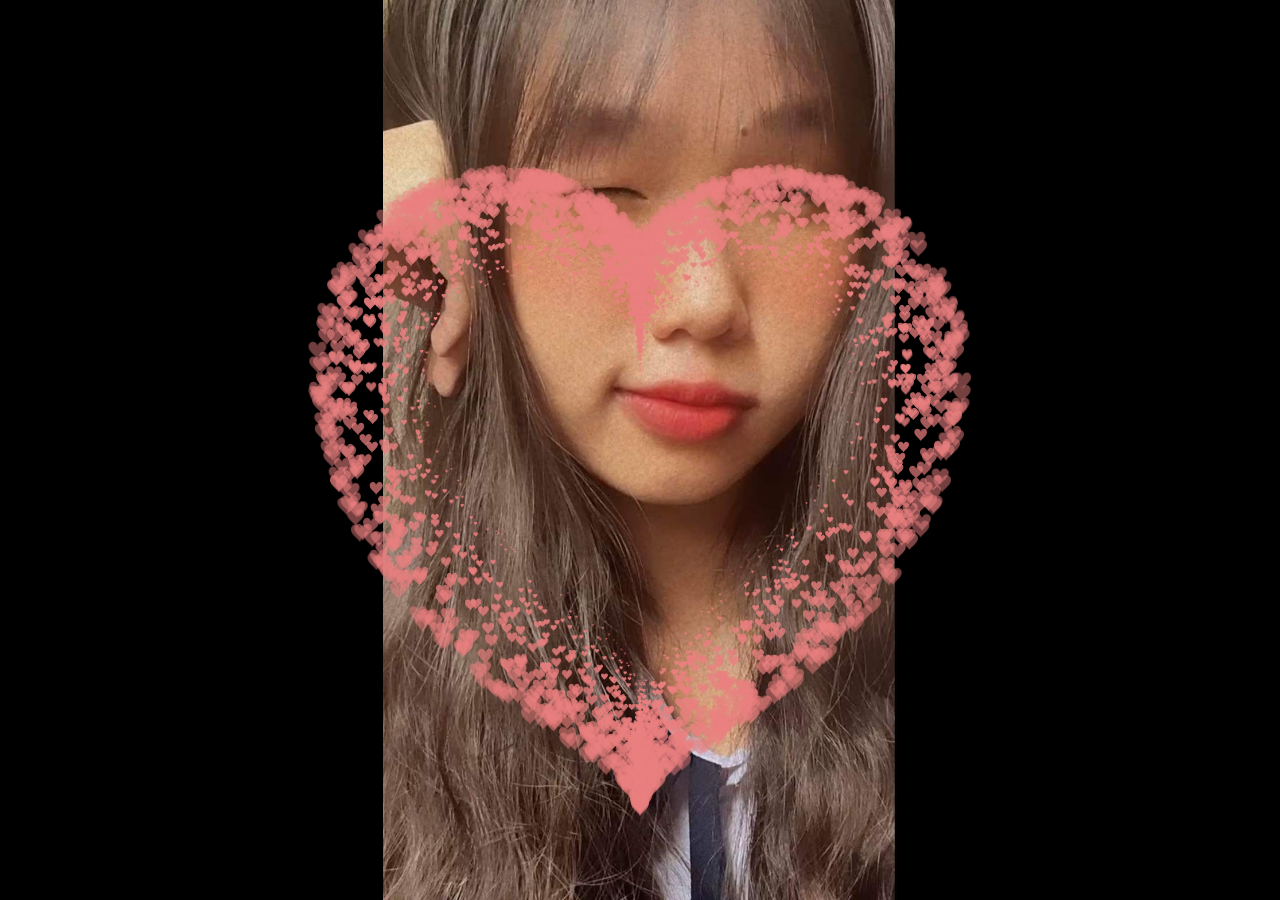
==== index.html @ f8a00742 "s" ====
<!DOCTYPE HTML PUBLIC "-//W3C//DTD HTML 4.0 Transitional//EN">
<HTML>

<HEAD>
    <TITLE> Love you </TITLE>
    <link rel="shortcut icon" href="image/icon.png" type="image/x-icon">
    <META NAME="Generator" CONTENT="EditPlus">
    <META NAME="Author" CONTENT="">
    <META NAME="Keywords" CONTENT="">
    <META NAME="Description" CONTENT="">

    <style>
        html,
        body {
            height: 100%;
            padding: 0;
            margin: 0;
            background-color: black;
            background-image: url(image/z4422832443798_6e6d7d0bad56a251388f6ee1dae0af8d.jpg);
            background-position: center;
            background-size: contain;
            background-repeat: no-repeat;
            background-attachment: fixed;
        }

        canvas {
            position: absolute;
            width: 100%;
            height: 100%;
        }
    </style>
</HEAD>

<BODY>

    <canvas id="pinkboard"></canvas>
    <script>
        /*
       * Settings
       */
        var settings = {
            particles: {
                length: 5000, // maximum amount of particles
                duration: 2, // particle duration in sec
                velocity: 200, // particle velocity in pixels/sec
                effect: -0.75, // play with this for a nice effect
                size: 40, // particle size in pixels
            },
        };

        /*
         * RequestAnimationFrame polyfill by Erik Möller
         */
        (function () { var b = 0; var c = ["ms", "moz", "webkit", "o"]; for (var a = 0; a < c.length && !window.requestAnimationFrame; ++a) { window.requestAnimationFrame = window[c[a] + "RequestAnimationFrame"]; window.cancelAnimationFrame = window[c[a] + "CancelAnimationFrame"] || window[c[a] + "CancelRequestAnimationFrame"] } if (!window.requestAnimationFrame) { window.requestAnimationFrame = function (h, e) { var d = new Date().getTime(); var f = Math.max(0, 16 - (d - b)); var g = window.setTimeout(function () { h(d + f) }, f); b = d + f; return g } } if (!window.cancelAnimationFrame) { window.cancelAnimationFrame = function (d) { clearTimeout(d) } } }());

        /*
         * Point class
         */
        var Point = (function () {
            function Point(x, y) {
                this.x = (typeof x !== 'undefined') ? x : 0;
                this.y = (typeof y !== 'undefined') ? y : 0;
            }
            Point.prototype.clone = function () {
                return new Point(this.x, this.y);
            };
            Point.prototype.length = function (length) {
                if (typeof length == 'undefined')
                    return Math.sqrt(this.x * this.x + this.y * this.y);
                this.normalize();
                this.x *= length;
                this.y *= length;
                return this;
            };
            Point.prototype.normalize = function () {
                var length = this.length();
                this.x /= length;
                this.y /= length;
                return this;
            };
            return Point;
        })();

        /*
         * Particle class
         */
        var Particle = (function () {
            function Particle() {
                this.position = new Point();
                this.velocity = new Point();
                this.acceleration = new Point();
                this.age = 0;
            }
            Particle.prototype.initialize = function (x, y, dx, dy) {
                this.position.x = x;
                this.position.y = y;
                this.velocity.x = dx;
                this.velocity.y = dy;
                this.acceleration.x = dx * settings.particles.effect;
                this.acceleration.y = dy * settings.particles.effect;
                this.age = 0;
            };
            Particle.prototype.update = function (deltaTime) {
                this.position.x += this.velocity.x * deltaTime;
                this.position.y += this.velocity.y * deltaTime;
                this.velocity.x += this.acceleration.x * deltaTime;
                this.velocity.y += this.acceleration.y * deltaTime;
                this.age += deltaTime;
            };
            Particle.prototype.draw = function (context, image) {
                function ease(t) {
                    return (--t) * t * t + 1;
                }
                var size = image.width * ease(this.age / settings.particles.duration);
                context.globalAlpha = 1 - this.age / settings.particles.duration;
                context.drawImage(image, this.position.x - size / 2, this.position.y - size / 2, size, size);
            };
            return Particle;
        })();

        /*
         * ParticlePool class
         */
        var ParticlePool = (function () {
            var particles,
                firstActive = 0,
                firstFree = 0,
                duration = settings.particles.duration;

            function ParticlePool(length) {
                // create and populate particle pool
                particles = new Array(length);
                for (var i = 0; i < particles.length; i++)
                    particles[i] = new Particle();
            }
            ParticlePool.prototype.add = function (x, y, dx, dy) {
                particles[firstFree].initialize(x, y, dx, dy);

                // handle circular queue
                firstFree++;
                if (firstFree == particles.length) firstFree = 0;
                if (firstActive == firstFree) firstActive++;
                if (firstActive == particles.length) firstActive = 0;
            };
            ParticlePool.prototype.update = function (deltaTime) {
                var i;

                // update active particles
                if (firstActive < firstFree) {
                    for (i = firstActive; i < firstFree; i++)
                        particles[i].update(deltaTime);
                }
                if (firstFree < firstActive) {
                    for (i = firstActive; i < particles.length; i++)
                        particles[i].update(deltaTime);
                    for (i = 0; i < firstFree; i++)
                        particles[i].update(deltaTime);
                }

                // remove inactive particles
                while (particles[firstActive].age >= duration && firstActive != firstFree) {
                    firstActive++;
                    if (firstActive == particles.length) firstActive = 0;
                }


            };
            ParticlePool.prototype.draw = function (context, image) {
                // draw active particles
                if (firstActive < firstFree) {
                    for (i = firstActive; i < firstFree; i++)
                        particles[i].draw(context, image);
                }
                if (firstFree < firstActive) {
                    for (i = firstActive; i < particles.length; i++)
                        particles[i].draw(context, image);
                    for (i = 0; i < firstFree; i++)
                        particles[i].draw(context, image);
                }
            };
            return ParticlePool;
        })();

        /*
         * Putting it all together
         */
        (function (canvas) {
            var context = canvas.getContext('2d'),
                particles = new ParticlePool(settings.particles.length),
                particleRate = settings.particles.length / settings.particles.duration, // particles/sec
                time;

            // get point on heart with -PI <= t <= PI
            function pointOnHeart(t) {
                return new Point(
                    200 * Math.pow(Math.sin(t), 3),
                    180 * Math.cos(t) - 70 * Math.cos(2 * t) - 30 * Math.cos(3 * t) - 10 * Math.cos(4 * t) + 2
                );
            }

            // creating the particle image using a dummy canvas
            var image = (function () {
                var canvas = document.createElement('canvas'),
                    context = canvas.getContext('2d');
                canvas.width = settings.particles.size;
                canvas.height = settings.particles.size;
                // helper function to create the path
                function to(t) {
                    var point = pointOnHeart(t);
                    point.x = settings.particles.size / 2 + point.x * settings.particles.size / 800;
                    point.y = settings.particles.size / 2 - point.y * settings.particles.size / 800;
                    return point;
                }
                // create the path
                context.beginPath();
                var t = -Math.PI;
                var point = to(t);
                context.moveTo(point.x, point.y);
                while (t < Math.PI) {
                    t += 0.01; // baby steps!
                    point = to(t);
                    context.lineTo(point.x, point.y);
                }
                context.closePath();
                // create the fill
                // context.fillStyle = '#C0C0C0'; //silver
                context.fillStyle = '#ea8080'; //pink
                context.fill();
                // create the image
                var image = new Image();
                image.src = canvas.toDataURL();
                return image;
            })();

            // render that thing!
            function render() {
                // next animation frame
                requestAnimationFrame(render);

                // update time
                var newTime = new Date().getTime() / 900,
                    deltaTime = newTime - (time || newTime);
                time = newTime;

                // clear canvas
                context.clearRect(0, 0, canvas.width, canvas.height);

                // create new particles
                var amount = particleRate * deltaTime;
                for (var i = 0; i < amount; i++) {
                    var pos = pointOnHeart(Math.PI - 2 * Math.PI * Math.random());
                    var dir = pos.clone().length(settings.particles.velocity);
                    particles.add(canvas.width / 2 + pos.x, canvas.height / 2 - pos.y, dir.x, -dir.y);
                }

                // update and draw particles
                particles.update(deltaTime);
                particles.draw(context, image);
            }

            // handle (re-)sizing of the canvas
            function onResize() {
                canvas.width = canvas.clientWidth;
                canvas.height = canvas.clientHeight;
            }
            window.onresize = onResize;

            // delay rendering bootstrap
            setTimeout(function () {
                onResize();
                render();
            }, 10);
        })(document.getElementById('pinkboard'));
    </script>
</BODY>

</HTML>
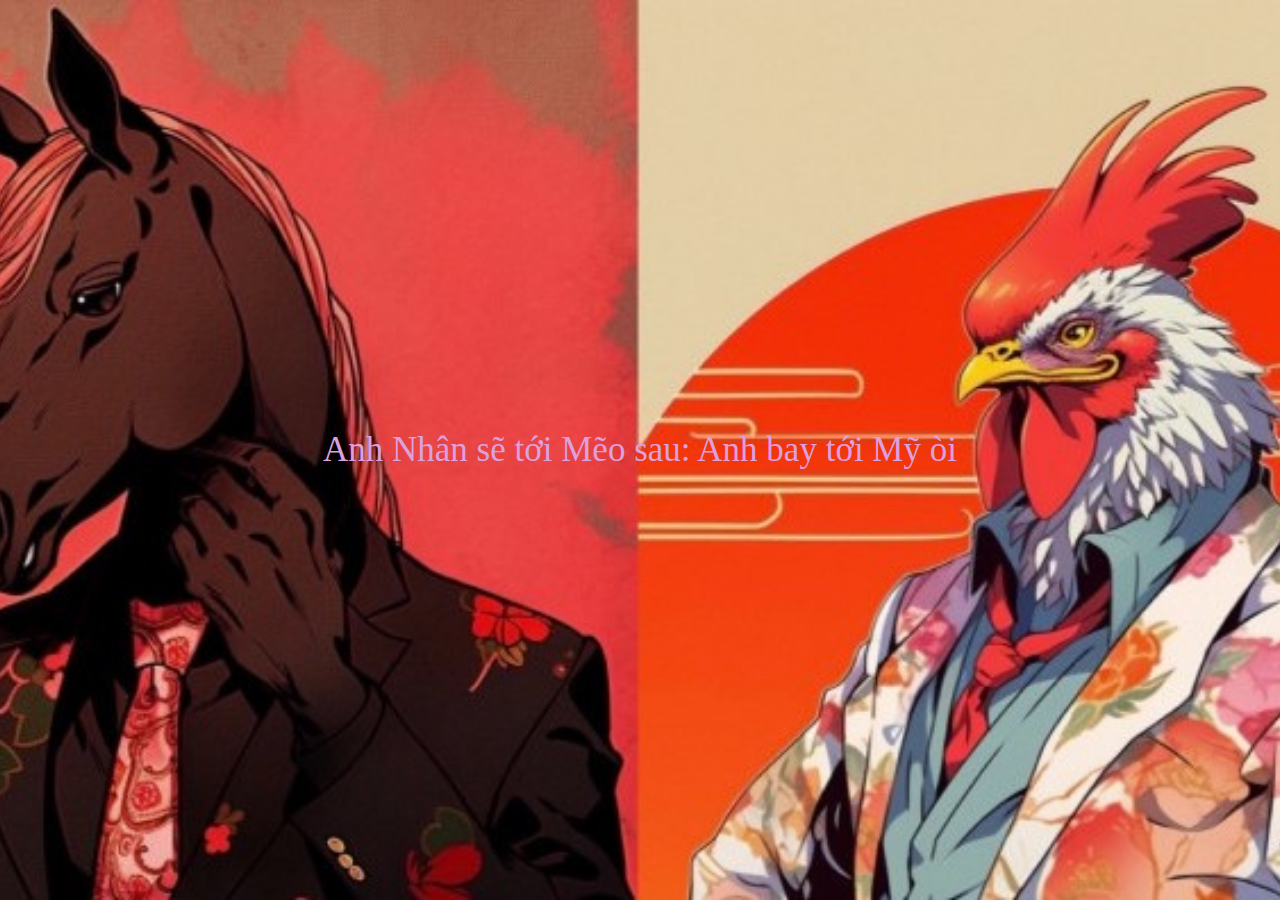
==== commit c325ec8d: "d" ====
--- a/index.html
+++ b/index.html
@@ -1,277 +1,82 @@
-<!DOCTYPE HTML PUBLIC "-//W3C//DTD HTML 4.0 Transitional//EN">
-<HTML>
+<!DOCTYPE html>
+<html>
 
-<HEAD>
-    <TITLE> Love you </TITLE>
-    <link rel="shortcut icon" href="image/icon.png" type="image/x-icon">
-    <META NAME="Generator" CONTENT="EditPlus">
-    <META NAME="Author" CONTENT="">
-    <META NAME="Keywords" CONTENT="">
-    <META NAME="Description" CONTENT="">
-
+<head>
+    <title>Countdown Timer</title>
     <style>
-        html,
         body {
-            height: 100%;
-            padding: 0;
+            background-color: #ff69b4;
+            /* Pink background color */
+            background-image: url('/image/z4818200213020_f8058506630e2688b89cada47d4e8d4c.jpg');
+            /* Replace 'your-background-image.jpg' with your image file */
+            background-size: cover;
+            background-position: center;
+            display: flex;
+            justify-content: center;
+            align-items: center;
+            height: 100vh;
             margin: 0;
-            background-color: black;
-            background-image: url(image/z4422832443798_6e6d7d0bad56a251388f6ee1dae0af8d.jpg);
-            background-position: center;
-            background-size: contain;
-            background-repeat: no-repeat;
-            background-attachment: fixed;
         }
 
-        canvas {
-            position: absolute;
-            width: 100%;
-            height: 100%;
+        #countdown1,
+        #countdown2 {
+            font-size: 35px;
+            text-align: center;
+            color: plum;
+            /* White text color */
         }
     </style>
-</HEAD>
+</head>
 
-<BODY>
+<body>
+    <div id="countdown1">Anh Nhân sẽ tới Nhật sau: <span id="timer1"></span></div>
+    <div id="countdown2" style="display: none;">Anh Nhân sẽ tới Mẽo sau: <span id="timer2"></span>
+    </div>
 
-    <canvas id="pinkboard"></canvas>
     <script>
-        /*
-       * Settings
-       */
-        var settings = {
-            particles: {
-                length: 5000, // maximum amount of particles
-                duration: 2, // particle duration in sec
-                velocity: 200, // particle velocity in pixels/sec
-                effect: -0.75, // play with this for a nice effect
-                size: 40, // particle size in pixels
-            },
-        };
+        const targetDate1 = new Date('2024-02-24T04:50:00Z');
+        targetDate1.setUTCHours(targetDate1.getUTCHours() - 7);
 
-        /*
-         * RequestAnimationFrame polyfill by Erik Möller
-         */
-        (function () { var b = 0; var c = ["ms", "moz", "webkit", "o"]; for (var a = 0; a < c.length && !window.requestAnimationFrame; ++a) { window.requestAnimationFrame = window[c[a] + "RequestAnimationFrame"]; window.cancelAnimationFrame = window[c[a] + "CancelAnimationFrame"] || window[c[a] + "CancelRequestAnimationFrame"] } if (!window.requestAnimationFrame) { window.requestAnimationFrame = function (h, e) { var d = new Date().getTime(); var f = Math.max(0, 16 - (d - b)); var g = window.setTimeout(function () { h(d + f) }, f); b = d + f; return g } } if (!window.cancelAnimationFrame) { window.cancelAnimationFrame = function (d) { clearTimeout(d) } } }());
+        const targetDate2 = new Date('2024-02-24T20:35:00');
+        targetDate2.setUTCHours(targetDate2.getUTCHours() - 7);
 
-        /*
-         * Point class
-         */
-        var Point = (function () {
-            function Point(x, y) {
-                this.x = (typeof x !== 'undefined') ? x : 0;
-                this.y = (typeof y !== 'undefined') ? y : 0;
-            }
-            Point.prototype.clone = function () {
-                return new Point(this.x, this.y);
-            };
-            Point.prototype.length = function (length) {
-                if (typeof length == 'undefined')
-                    return Math.sqrt(this.x * this.x + this.y * this.y);
-                this.normalize();
-                this.x *= length;
-                this.y *= length;
-                return this;
-            };
-            Point.prototype.normalize = function () {
-                var length = this.length();
-                this.x /= length;
-                this.y /= length;
-                return this;
-            };
-            return Point;
-        })();
+        function updateCountdown(targetDate, timerElement, completionMessage) {
+            return function () {
+                const now = new Date().getTime();
+                const timeRemaining = targetDate - now;
 
-        /*
-         * Particle class
-         */
-        var Particle = (function () {
-            function Particle() {
-                this.position = new Point();
-                this.velocity = new Point();
-                this.acceleration = new Point();
-                this.age = 0;
-            }
-            Particle.prototype.initialize = function (x, y, dx, dy) {
-                this.position.x = x;
-                this.position.y = y;
-                this.velocity.x = dx;
-                this.velocity.y = dy;
-                this.acceleration.x = dx * settings.particles.effect;
-                this.acceleration.y = dy * settings.particles.effect;
-                this.age = 0;
-            };
-            Particle.prototype.update = function (deltaTime) {
-                this.position.x += this.velocity.x * deltaTime;
-                this.position.y += this.velocity.y * deltaTime;
-                this.velocity.x += this.acceleration.x * deltaTime;
-                this.velocity.y += this.acceleration.y * deltaTime;
-                this.age += deltaTime;
-            };
-            Particle.prototype.draw = function (context, image) {
-                function ease(t) {
-                    return (--t) * t * t + 1;
-                }
-                var size = image.width * ease(this.age / settings.particles.duration);
-                context.globalAlpha = 1 - this.age / settings.particles.duration;
-                context.drawImage(image, this.position.x - size / 2, this.position.y - size / 2, size, size);
-            };
-            return Particle;
-        })();
+                if (timeRemaining <= 0) {
+                    timerElement.textContent = "Anh bay tới Mỹ òi";
+                    if (completionMessage) {
+                        completionMessage();
+                    }
+                    clearInterval(countdownInterval);
+                } else {
+                    const days = Math.floor(timeRemaining / (1000 * 60 * 60 * 24));
+                    const hours = Math.floor((timeRemaining % (1000 * 60 * 60 * 24)) / (1000 * 60 * 60));
+                    const minutes = Math.floor((timeRemaining % (1000 * 60 * 60)) / (1000 * 60));
+                    const seconds = Math.floor((timeRemaining % (1000 * 60)) / 1000);
 
-        /*
-         * ParticlePool class
-         */
-        var ParticlePool = (function () {
-            var particles,
-                firstActive = 0,
-                firstFree = 0,
-                duration = settings.particles.duration;
-
-            function ParticlePool(length) {
-                // create and populate particle pool
-                particles = new Array(length);
-                for (var i = 0; i < particles.length; i++)
-                    particles[i] = new Particle();
-            }
-            ParticlePool.prototype.add = function (x, y, dx, dy) {
-                particles[firstFree].initialize(x, y, dx, dy);
-
-                // handle circular queue
-                firstFree++;
-                if (firstFree == particles.length) firstFree = 0;
-                if (firstActive == firstFree) firstActive++;
-                if (firstActive == particles.length) firstActive = 0;
-            };
-            ParticlePool.prototype.update = function (deltaTime) {
-                var i;
-
-                // update active particles
-                if (firstActive < firstFree) {
-                    for (i = firstActive; i < firstFree; i++)
-                        particles[i].update(deltaTime);
-                }
-                if (firstFree < firstActive) {
-                    for (i = firstActive; i < particles.length; i++)
-                        particles[i].update(deltaTime);
-                    for (i = 0; i < firstFree; i++)
-                        particles[i].update(deltaTime);
-                }
-
-                // remove inactive particles
-                while (particles[firstActive].age >= duration && firstActive != firstFree) {
-                    firstActive++;
-                    if (firstActive == particles.length) firstActive = 0;
-                }
-
-
-            };
-            ParticlePool.prototype.draw = function (context, image) {
-                // draw active particles
-                if (firstActive < firstFree) {
-                    for (i = firstActive; i < firstFree; i++)
-                        particles[i].draw(context, image);
-                }
-                if (firstFree < firstActive) {
-                    for (i = firstActive; i < particles.length; i++)
-                        particles[i].draw(context, image);
-                    for (i = 0; i < firstFree; i++)
-                        particles[i].draw(context, image);
+                    timerElement.textContent = `${days}d ${hours}h ${minutes}m ${seconds}s`;
                 }
             };
-            return ParticlePool;
-        })();
+        }
 
-        /*
-         * Putting it all together
-         */
-        (function (canvas) {
-            var context = canvas.getContext('2d'),
-                particles = new ParticlePool(settings.particles.length),
-                particleRate = settings.particles.length / settings.particles.duration, // particles/sec
-                time;
+        function showCountdown2() {
+            document.getElementById("countdown1").style.display = "none";
+            document.getElementById("countdown2").style.display = "block";
+            const updateCountdown2 = updateCountdown(targetDate2, document.getElementById("timer2"));
+            updateCountdown2();
+            setInterval(updateCountdown2, 1000);
+        }
 
-            // get point on heart with -PI <= t <= PI
-            function pointOnHeart(t) {
-                return new Point(
-                    200 * Math.pow(Math.sin(t), 3),
-                    180 * Math.cos(t) - 70 * Math.cos(2 * t) - 30 * Math.cos(3 * t) - 10 * Math.cos(4 * t) + 2
-                );
-            }
+        // Initial call to start the countdown
+        const updateCountdown1 = updateCountdown(targetDate1, document.getElementById("timer1"), showCountdown2);
+        updateCountdown1();
 
-            // creating the particle image using a dummy canvas
-            var image = (function () {
-                var canvas = document.createElement('canvas'),
-                    context = canvas.getContext('2d');
-                canvas.width = settings.particles.size;
-                canvas.height = settings.particles.size;
-                // helper function to create the path
-                function to(t) {
-                    var point = pointOnHeart(t);
-                    point.x = settings.particles.size / 2 + point.x * settings.particles.size / 800;
-                    point.y = settings.particles.size / 2 - point.y * settings.particles.size / 800;
-                    return point;
-                }
-                // create the path
-                context.beginPath();
-                var t = -Math.PI;
-                var point = to(t);
-                context.moveTo(point.x, point.y);
-                while (t < Math.PI) {
-                    t += 0.01; // baby steps!
-                    point = to(t);
-                    context.lineTo(point.x, point.y);
-                }
-                context.closePath();
-                // create the fill
-                // context.fillStyle = '#C0C0C0'; //silver
-                context.fillStyle = '#ea8080'; //pink
-                context.fill();
-                // create the image
-                var image = new Image();
-                image.src = canvas.toDataURL();
-                return image;
-            })();
+        // Update the countdown every second for countdown 1
+        const countdownInterval = setInterval(updateCountdown1, 1000);
+    </script>
+</body>
 
-            // render that thing!
-            function render() {
-                // next animation frame
-                requestAnimationFrame(render);
-
-                // update time
-                var newTime = new Date().getTime() / 900,
-                    deltaTime = newTime - (time || newTime);
-                time = newTime;
-
-                // clear canvas
-                context.clearRect(0, 0, canvas.width, canvas.height);
-
-                // create new particles
-                var amount = particleRate * deltaTime;
-                for (var i = 0; i < amount; i++) {
-                    var pos = pointOnHeart(Math.PI - 2 * Math.PI * Math.random());
-                    var dir = pos.clone().length(settings.particles.velocity);
-                    particles.add(canvas.width / 2 + pos.x, canvas.height / 2 - pos.y, dir.x, -dir.y);
-                }
-
-                // update and draw particles
-                particles.update(deltaTime);
-                particles.draw(context, image);
-            }
-
-            // handle (re-)sizing of the canvas
-            function onResize() {
-                canvas.width = canvas.clientWidth;
-                canvas.height = canvas.clientHeight;
-            }
-            window.onresize = onResize;
-
-            // delay rendering bootstrap
-            setTimeout(function () {
-                onResize();
-                render();
-            }, 10);
-        })(document.getElementById('pinkboard'));
-    </script>
-</BODY>
-
-</HTML>
+</html>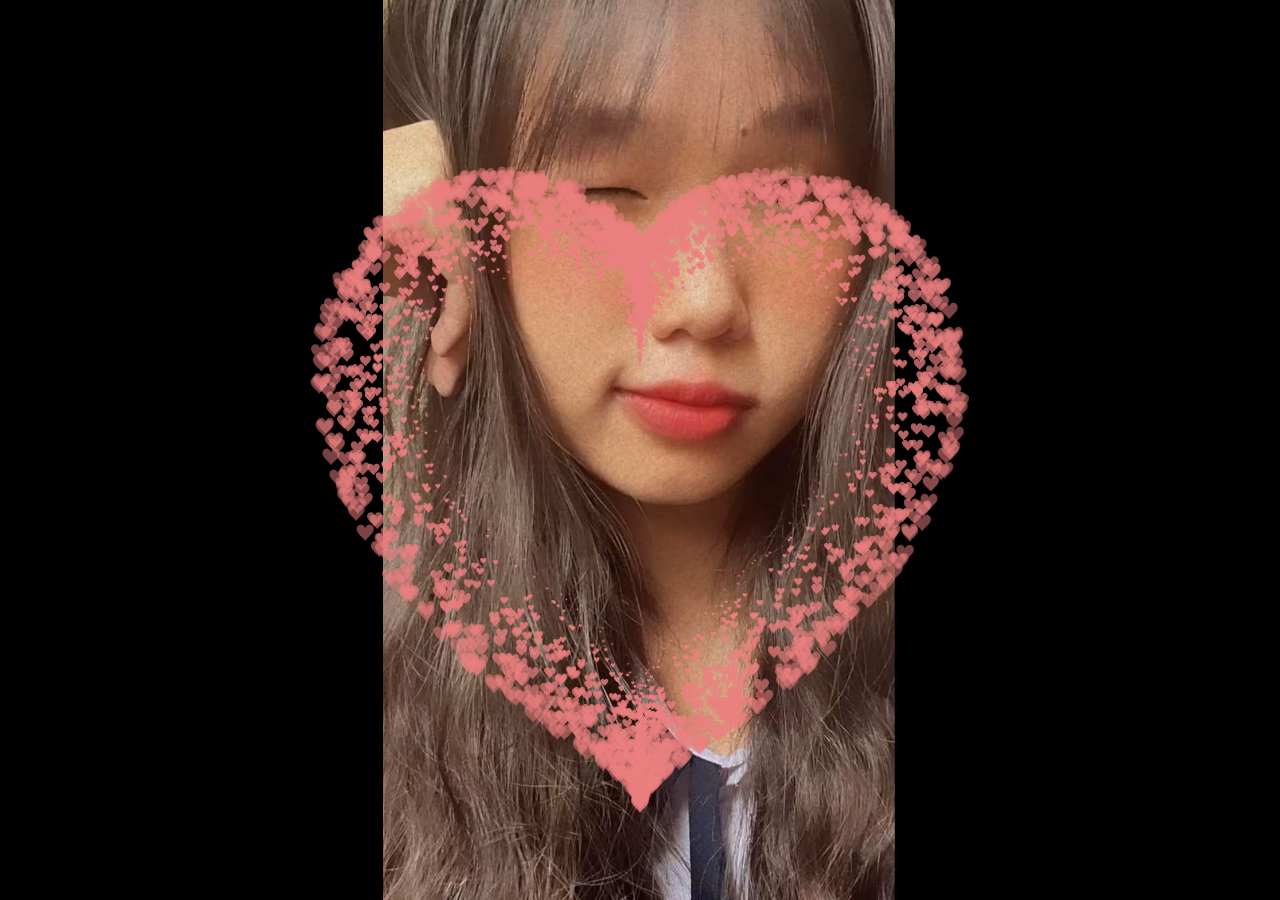
==== commit 2205dcb4: "d" ====
--- a/index.html
+++ b/index.html
@@ -1,82 +1,277 @@
-<!DOCTYPE html>
-<html>
-
-<head>
-    <title>Countdown Timer</title>
+<!DOCTYPE HTML PUBLIC "-//W3C//DTD HTML 4.0 Transitional//EN">
+<HTML>
+
+<HEAD>
+    <TITLE> Love you </TITLE>
+    <link rel="shortcut icon" href="image/icon.png" type="image/x-icon">
+    <META NAME="Generator" CONTENT="EditPlus">
+    <META NAME="Author" CONTENT="">
+    <META NAME="Keywords" CONTENT="">
+    <META NAME="Description" CONTENT="">
+
     <style>
+        html,
         body {
-            background-color: #ff69b4;
-            /* Pink background color */
-            background-image: url('/image/z4818200213020_f8058506630e2688b89cada47d4e8d4c.jpg');
-            /* Replace 'your-background-image.jpg' with your image file */
-            background-size: cover;
+            height: 100%;
+            padding: 0;
+            margin: 0;
+            background-color: black;
+            background-image: url(image/z4422832443798_6e6d7d0bad56a251388f6ee1dae0af8d.jpg);
             background-position: center;
-            display: flex;
-            justify-content: center;
-            align-items: center;
-            height: 100vh;
-            margin: 0;
+            background-size: contain;
+            background-repeat: no-repeat;
+            background-attachment: fixed;
         }
 
-        #countdown1,
-        #countdown2 {
-            font-size: 35px;
-            text-align: center;
-            color: plum;
-            /* White text color */
+        canvas {
+            position: absolute;
+            width: 100%;
+            height: 100%;
         }
     </style>
-</head>
-
-<body>
-    <div id="countdown1">Anh Nhân sẽ tới Nhật sau: <span id="timer1"></span></div>
-    <div id="countdown2" style="display: none;">Anh Nhân sẽ tới Mẽo sau: <span id="timer2"></span>
-    </div>
-
+</HEAD>
+
+<BODY>
+
+    <canvas id="pinkboard"></canvas>
     <script>
-        const targetDate1 = new Date('2024-02-24T04:50:00Z');
-        targetDate1.setUTCHours(targetDate1.getUTCHours() - 7);
-
-        const targetDate2 = new Date('2024-02-24T20:35:00');
-        targetDate2.setUTCHours(targetDate2.getUTCHours() - 7);
-
-        function updateCountdown(targetDate, timerElement, completionMessage) {
-            return function () {
-                const now = new Date().getTime();
-                const timeRemaining = targetDate - now;
-
-                if (timeRemaining <= 0) {
-                    timerElement.textContent = "Anh bay tới Mỹ òi";
-                    if (completionMessage) {
-                        completionMessage();
-                    }
-                    clearInterval(countdownInterval);
-                } else {
-                    const days = Math.floor(timeRemaining / (1000 * 60 * 60 * 24));
-                    const hours = Math.floor((timeRemaining % (1000 * 60 * 60 * 24)) / (1000 * 60 * 60));
-                    const minutes = Math.floor((timeRemaining % (1000 * 60 * 60)) / (1000 * 60));
-                    const seconds = Math.floor((timeRemaining % (1000 * 60)) / 1000);
-
-                    timerElement.textContent = `${days}d ${hours}h ${minutes}m ${seconds}s`;
-                }
-            };
-        }
-
-        function showCountdown2() {
-            document.getElementById("countdown1").style.display = "none";
-            document.getElementById("countdown2").style.display = "block";
-            const updateCountdown2 = updateCountdown(targetDate2, document.getElementById("timer2"));
-            updateCountdown2();
-            setInterval(updateCountdown2, 1000);
-        }
-
-        // Initial call to start the countdown
-        const updateCountdown1 = updateCountdown(targetDate1, document.getElementById("timer1"), showCountdown2);
-        updateCountdown1();
-
-        // Update the countdown every second for countdown 1
-        const countdownInterval = setInterval(updateCountdown1, 1000);
+        /*
+       * Settings
+       */
+        var settings = {
+            particles: {
+                length: 5000, // maximum amount of particles
+                duration: 2, // particle duration in sec
+                velocity: 200, // particle velocity in pixels/sec
+                effect: -0.75, // play with this for a nice effect
+                size: 40, // particle size in pixels
+            },
+        };
+
+        /*
+         * RequestAnimationFrame polyfill by Erik Möller
+         */
+        (function () { var b = 0; var c = ["ms", "moz", "webkit", "o"]; for (var a = 0; a < c.length && !window.requestAnimationFrame; ++a) { window.requestAnimationFrame = window[c[a] + "RequestAnimationFrame"]; window.cancelAnimationFrame = window[c[a] + "CancelAnimationFrame"] || window[c[a] + "CancelRequestAnimationFrame"] } if (!window.requestAnimationFrame) { window.requestAnimationFrame = function (h, e) { var d = new Date().getTime(); var f = Math.max(0, 16 - (d - b)); var g = window.setTimeout(function () { h(d + f) }, f); b = d + f; return g } } if (!window.cancelAnimationFrame) { window.cancelAnimationFrame = function (d) { clearTimeout(d) } } }());
+
+        /*
+         * Point class
+         */
+        var Point = (function () {
+            function Point(x, y) {
+                this.x = (typeof x !== 'undefined') ? x : 0;
+                this.y = (typeof y !== 'undefined') ? y : 0;
+            }
+            Point.prototype.clone = function () {
+                return new Point(this.x, this.y);
+            };
+            Point.prototype.length = function (length) {
+                if (typeof length == 'undefined')
+                    return Math.sqrt(this.x * this.x + this.y * this.y);
+                this.normalize();
+                this.x *= length;
+                this.y *= length;
+                return this;
+            };
+            Point.prototype.normalize = function () {
+                var length = this.length();
+                this.x /= length;
+                this.y /= length;
+                return this;
+            };
+            return Point;
+        })();
+
+        /*
+         * Particle class
+         */
+        var Particle = (function () {
+            function Particle() {
+                this.position = new Point();
+                this.velocity = new Point();
+                this.acceleration = new Point();
+                this.age = 0;
+            }
+            Particle.prototype.initialize = function (x, y, dx, dy) {
+                this.position.x = x;
+                this.position.y = y;
+                this.velocity.x = dx;
+                this.velocity.y = dy;
+                this.acceleration.x = dx * settings.particles.effect;
+                this.acceleration.y = dy * settings.particles.effect;
+                this.age = 0;
+            };
+            Particle.prototype.update = function (deltaTime) {
+                this.position.x += this.velocity.x * deltaTime;
+                this.position.y += this.velocity.y * deltaTime;
+                this.velocity.x += this.acceleration.x * deltaTime;
+                this.velocity.y += this.acceleration.y * deltaTime;
+                this.age += deltaTime;
+            };
+            Particle.prototype.draw = function (context, image) {
+                function ease(t) {
+                    return (--t) * t * t + 1;
+                }
+                var size = image.width * ease(this.age / settings.particles.duration);
+                context.globalAlpha = 1 - this.age / settings.particles.duration;
+                context.drawImage(image, this.position.x - size / 2, this.position.y - size / 2, size, size);
+            };
+            return Particle;
+        })();
+
+        /*
+         * ParticlePool class
+         */
+        var ParticlePool = (function () {
+            var particles,
+                firstActive = 0,
+                firstFree = 0,
+                duration = settings.particles.duration;
+
+            function ParticlePool(length) {
+                // create and populate particle pool
+                particles = new Array(length);
+                for (var i = 0; i < particles.length; i++)
+                    particles[i] = new Particle();
+            }
+            ParticlePool.prototype.add = function (x, y, dx, dy) {
+                particles[firstFree].initialize(x, y, dx, dy);
+
+                // handle circular queue
+                firstFree++;
+                if (firstFree == particles.length) firstFree = 0;
+                if (firstActive == firstFree) firstActive++;
+                if (firstActive == particles.length) firstActive = 0;
+            };
+            ParticlePool.prototype.update = function (deltaTime) {
+                var i;
+
+                // update active particles
+                if (firstActive < firstFree) {
+                    for (i = firstActive; i < firstFree; i++)
+                        particles[i].update(deltaTime);
+                }
+                if (firstFree < firstActive) {
+                    for (i = firstActive; i < particles.length; i++)
+                        particles[i].update(deltaTime);
+                    for (i = 0; i < firstFree; i++)
+                        particles[i].update(deltaTime);
+                }
+
+                // remove inactive particles
+                while (particles[firstActive].age >= duration && firstActive != firstFree) {
+                    firstActive++;
+                    if (firstActive == particles.length) firstActive = 0;
+                }
+
+
+            };
+            ParticlePool.prototype.draw = function (context, image) {
+                // draw active particles
+                if (firstActive < firstFree) {
+                    for (i = firstActive; i < firstFree; i++)
+                        particles[i].draw(context, image);
+                }
+                if (firstFree < firstActive) {
+                    for (i = firstActive; i < particles.length; i++)
+                        particles[i].draw(context, image);
+                    for (i = 0; i < firstFree; i++)
+                        particles[i].draw(context, image);
+                }
+            };
+            return ParticlePool;
+        })();
+
+        /*
+         * Putting it all together
+         */
+        (function (canvas) {
+            var context = canvas.getContext('2d'),
+                particles = new ParticlePool(settings.particles.length),
+                particleRate = settings.particles.length / settings.particles.duration, // particles/sec
+                time;
+
+            // get point on heart with -PI <= t <= PI
+            function pointOnHeart(t) {
+                return new Point(
+                    200 * Math.pow(Math.sin(t), 3),
+                    180 * Math.cos(t) - 70 * Math.cos(2 * t) - 30 * Math.cos(3 * t) - 10 * Math.cos(4 * t) + 2
+                );
+            }
+
+            // creating the particle image using a dummy canvas
+            var image = (function () {
+                var canvas = document.createElement('canvas'),
+                    context = canvas.getContext('2d');
+                canvas.width = settings.particles.size;
+                canvas.height = settings.particles.size;
+                // helper function to create the path
+                function to(t) {
+                    var point = pointOnHeart(t);
+                    point.x = settings.particles.size / 2 + point.x * settings.particles.size / 800;
+                    point.y = settings.particles.size / 2 - point.y * settings.particles.size / 800;
+                    return point;
+                }
+                // create the path
+                context.beginPath();
+                var t = -Math.PI;
+                var point = to(t);
+                context.moveTo(point.x, point.y);
+                while (t < Math.PI) {
+                    t += 0.01; // baby steps!
+                    point = to(t);
+                    context.lineTo(point.x, point.y);
+                }
+                context.closePath();
+                // create the fill
+                // context.fillStyle = '#C0C0C0'; //silver
+                context.fillStyle = '#ea8080'; //pink
+                context.fill();
+                // create the image
+                var image = new Image();
+                image.src = canvas.toDataURL();
+                return image;
+            })();
+
+            // render that thing!
+            function render() {
+                // next animation frame
+                requestAnimationFrame(render);
+
+                // update time
+                var newTime = new Date().getTime() / 900,
+                    deltaTime = newTime - (time || newTime);
+                time = newTime;
+
+                // clear canvas
+                context.clearRect(0, 0, canvas.width, canvas.height);
+
+                // create new particles
+                var amount = particleRate * deltaTime;
+                for (var i = 0; i < amount; i++) {
+                    var pos = pointOnHeart(Math.PI - 2 * Math.PI * Math.random());
+                    var dir = pos.clone().length(settings.particles.velocity);
+                    particles.add(canvas.width / 2 + pos.x, canvas.height / 2 - pos.y, dir.x, -dir.y);
+                }
+
+                // update and draw particles
+                particles.update(deltaTime);
+                particles.draw(context, image);
+            }
+
+            // handle (re-)sizing of the canvas
+            function onResize() {
+                canvas.width = canvas.clientWidth;
+                canvas.height = canvas.clientHeight;
+            }
+            window.onresize = onResize;
+
+            // delay rendering bootstrap
+            setTimeout(function () {
+                onResize();
+                render();
+            }, 10);
+        })(document.getElementById('pinkboard'));
     </script>
-</body>
-
-</html>+</BODY>
+
+</HTML>
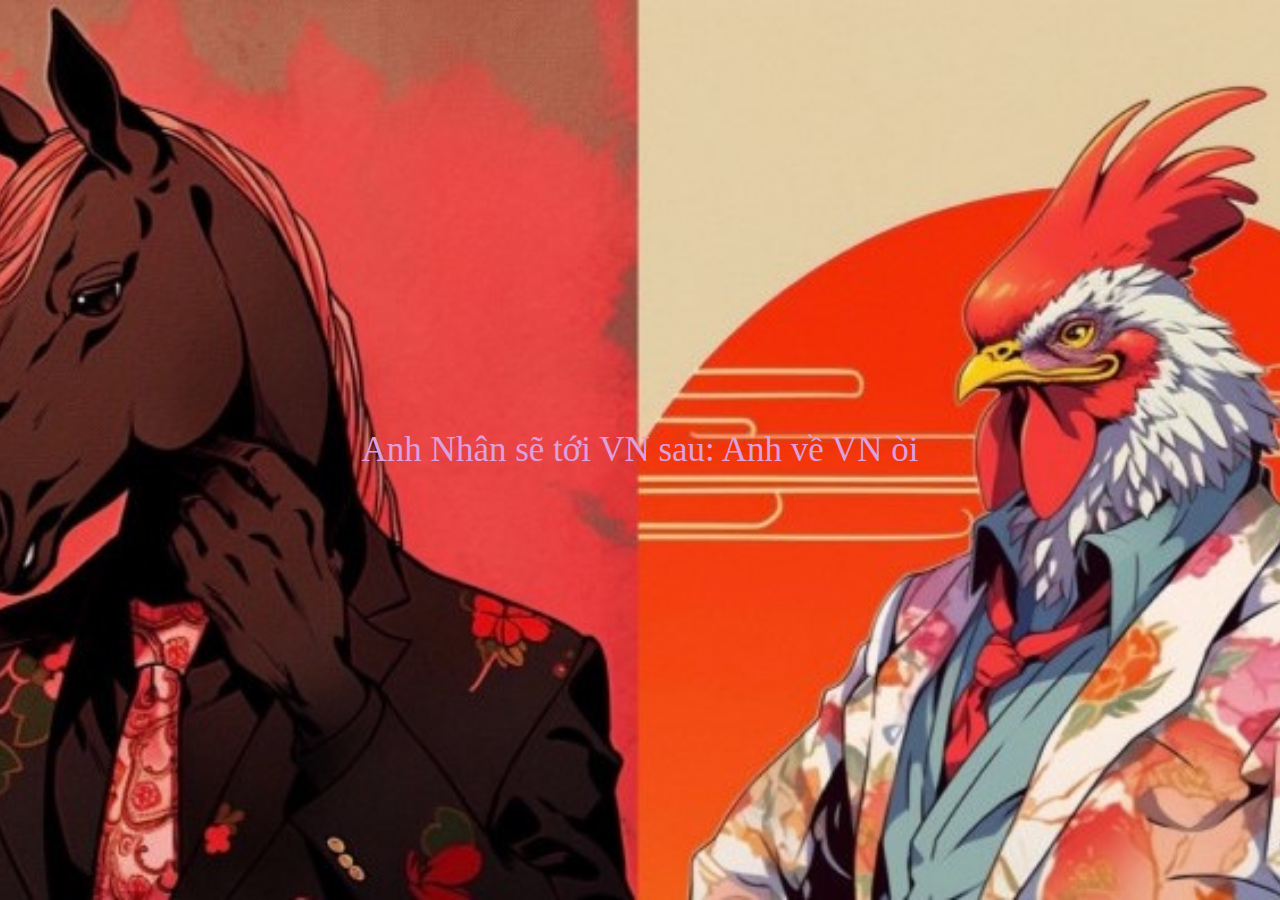
==== commit 906a02ec: "s" ====
--- a/index.html
+++ b/index.html
@@ -1,277 +1,82 @@
-<!DOCTYPE HTML PUBLIC "-//W3C//DTD HTML 4.0 Transitional//EN">
-<HTML>
+<!DOCTYPE html>
+<html>
 
-<HEAD>
-    <TITLE> Love you </TITLE>
-    <link rel="shortcut icon" href="image/icon.png" type="image/x-icon">
-    <META NAME="Generator" CONTENT="EditPlus">
-    <META NAME="Author" CONTENT="">
-    <META NAME="Keywords" CONTENT="">
-    <META NAME="Description" CONTENT="">
-
+<head>
+    <title>Countdown Timer</title>
     <style>
-        html,
         body {
-            height: 100%;
-            padding: 0;
+            background-color: #ff69b4;
+            /* Pink background color */
+            background-image: url('/image/z4818200213020_f8058506630e2688b89cada47d4e8d4c.jpg');
+            /* Replace 'your-background-image.jpg' with your image file */
+            background-size: cover;
+            background-position: center;
+            display: flex;
+            justify-content: center;
+            align-items: center;
+            height: 100vh;
             margin: 0;
-            background-color: black;
-            background-image: url(image/z4422832443798_6e6d7d0bad56a251388f6ee1dae0af8d.jpg);
-            background-position: center;
-            background-size: contain;
-            background-repeat: no-repeat;
-            background-attachment: fixed;
         }
 
-        canvas {
-            position: absolute;
-            width: 100%;
-            height: 100%;
+        #countdown1,
+        #countdown2 {
+            font-size: 35px;
+            text-align: center;
+            color: plum;
+            /* White text color */
         }
     </style>
-</HEAD>
+</head>
 
-<BODY>
+<body>
+    <div id="countdown1">Đi về VN thui!! Đương nhiên là sau: <span id="timer1"></span></div>
+    <div id="countdown2" style="display: none;">Anh Nhân sẽ tới VN sau: <span id="timer2"></span>
+    </div>
 
-    <canvas id="pinkboard"></canvas>
     <script>
-        /*
-       * Settings
-       */
-        var settings = {
-            particles: {
-                length: 5000, // maximum amount of particles
-                duration: 2, // particle duration in sec
-                velocity: 200, // particle velocity in pixels/sec
-                effect: -0.75, // play with this for a nice effect
-                size: 40, // particle size in pixels
-            },
-        };
+        const targetDate1 = new Date('2024-07-28T08:30:00Z');
+        targetDate1.setUTCHours(targetDate1.getUTCHours() + 6);
 
-        /*
-         * RequestAnimationFrame polyfill by Erik Möller
-         */
-        (function () { var b = 0; var c = ["ms", "moz", "webkit", "o"]; for (var a = 0; a < c.length && !window.requestAnimationFrame; ++a) { window.requestAnimationFrame = window[c[a] + "RequestAnimationFrame"]; window.cancelAnimationFrame = window[c[a] + "CancelAnimationFrame"] || window[c[a] + "CancelRequestAnimationFrame"] } if (!window.requestAnimationFrame) { window.requestAnimationFrame = function (h, e) { var d = new Date().getTime(); var f = Math.max(0, 16 - (d - b)); var g = window.setTimeout(function () { h(d + f) }, f); b = d + f; return g } } if (!window.cancelAnimationFrame) { window.cancelAnimationFrame = function (d) { clearTimeout(d) } } }());
+        const targetDate2 = new Date('2024-07-29T21:45:00Z');
+        targetDate2.setUTCHours(targetDate2.getUTCHours() - 7);
 
-        /*
-         * Point class
-         */
-        var Point = (function () {
-            function Point(x, y) {
-                this.x = (typeof x !== 'undefined') ? x : 0;
-                this.y = (typeof y !== 'undefined') ? y : 0;
-            }
-            Point.prototype.clone = function () {
-                return new Point(this.x, this.y);
-            };
-            Point.prototype.length = function (length) {
-                if (typeof length == 'undefined')
-                    return Math.sqrt(this.x * this.x + this.y * this.y);
-                this.normalize();
-                this.x *= length;
-                this.y *= length;
-                return this;
-            };
-            Point.prototype.normalize = function () {
-                var length = this.length();
-                this.x /= length;
-                this.y /= length;
-                return this;
-            };
-            return Point;
-        })();
+        function updateCountdown(targetDate, timerElement, completionMessage) {
+            return function () {
+                const now = new Date().getTime();
+                const timeRemaining = targetDate - now;
 
-        /*
-         * Particle class
-         */
-        var Particle = (function () {
-            function Particle() {
-                this.position = new Point();
-                this.velocity = new Point();
-                this.acceleration = new Point();
-                this.age = 0;
-            }
-            Particle.prototype.initialize = function (x, y, dx, dy) {
-                this.position.x = x;
-                this.position.y = y;
-                this.velocity.x = dx;
-                this.velocity.y = dy;
-                this.acceleration.x = dx * settings.particles.effect;
-                this.acceleration.y = dy * settings.particles.effect;
-                this.age = 0;
-            };
-            Particle.prototype.update = function (deltaTime) {
-                this.position.x += this.velocity.x * deltaTime;
-                this.position.y += this.velocity.y * deltaTime;
-                this.velocity.x += this.acceleration.x * deltaTime;
-                this.velocity.y += this.acceleration.y * deltaTime;
-                this.age += deltaTime;
-            };
-            Particle.prototype.draw = function (context, image) {
-                function ease(t) {
-                    return (--t) * t * t + 1;
-                }
-                var size = image.width * ease(this.age / settings.particles.duration);
-                context.globalAlpha = 1 - this.age / settings.particles.duration;
-                context.drawImage(image, this.position.x - size / 2, this.position.y - size / 2, size, size);
-            };
-            return Particle;
-        })();
+                if (timeRemaining <= 0) {
+                    timerElement.textContent = "Anh về VN òi";
+                    if (completionMessage) {
+                        completionMessage();
+                    }
+                    clearInterval(countdownInterval);
+                } else {
+                    const days = Math.floor(timeRemaining / (1000 * 60 * 60 * 24));
+                    const hours = Math.floor((timeRemaining % (1000 * 60 * 60 * 24)) / (1000 * 60 * 60));
+                    const minutes = Math.floor((timeRemaining % (1000 * 60 * 60)) / (1000 * 60));
+                    const seconds = Math.floor((timeRemaining % (1000 * 60)) / 1000);
 
-        /*
-         * ParticlePool class
-         */
-        var ParticlePool = (function () {
-            var particles,
-                firstActive = 0,
-                firstFree = 0,
-                duration = settings.particles.duration;
-
-            function ParticlePool(length) {
-                // create and populate particle pool
-                particles = new Array(length);
-                for (var i = 0; i < particles.length; i++)
-                    particles[i] = new Particle();
-            }
-            ParticlePool.prototype.add = function (x, y, dx, dy) {
-                particles[firstFree].initialize(x, y, dx, dy);
-
-                // handle circular queue
-                firstFree++;
-                if (firstFree == particles.length) firstFree = 0;
-                if (firstActive == firstFree) firstActive++;
-                if (firstActive == particles.length) firstActive = 0;
-            };
-            ParticlePool.prototype.update = function (deltaTime) {
-                var i;
-
-                // update active particles
-                if (firstActive < firstFree) {
-                    for (i = firstActive; i < firstFree; i++)
-                        particles[i].update(deltaTime);
-                }
-                if (firstFree < firstActive) {
-                    for (i = firstActive; i < particles.length; i++)
-                        particles[i].update(deltaTime);
-                    for (i = 0; i < firstFree; i++)
-                        particles[i].update(deltaTime);
-                }
-
-                // remove inactive particles
-                while (particles[firstActive].age >= duration && firstActive != firstFree) {
-                    firstActive++;
-                    if (firstActive == particles.length) firstActive = 0;
-                }
-
-
-            };
-            ParticlePool.prototype.draw = function (context, image) {
-                // draw active particles
-                if (firstActive < firstFree) {
-                    for (i = firstActive; i < firstFree; i++)
-                        particles[i].draw(context, image);
-                }
-                if (firstFree < firstActive) {
-                    for (i = firstActive; i < particles.length; i++)
-                        particles[i].draw(context, image);
-                    for (i = 0; i < firstFree; i++)
-                        particles[i].draw(context, image);
+                    timerElement.textContent = `${days}d ${hours}h ${minutes}m ${seconds}s`;
                 }
             };
-            return ParticlePool;
-        })();
+        }
 
-        /*
-         * Putting it all together
-         */
-        (function (canvas) {
-            var context = canvas.getContext('2d'),
-                particles = new ParticlePool(settings.particles.length),
-                particleRate = settings.particles.length / settings.particles.duration, // particles/sec
-                time;
+        function showCountdown2() {
+            document.getElementById("countdown1").style.display = "none";
+            document.getElementById("countdown2").style.display = "block";
+            const updateCountdown2 = updateCountdown(targetDate2, document.getElementById("timer2"));
+            updateCountdown2();
+            setInterval(updateCountdown2, 1000);
+        }
 
-            // get point on heart with -PI <= t <= PI
-            function pointOnHeart(t) {
-                return new Point(
-                    200 * Math.pow(Math.sin(t), 3),
-                    180 * Math.cos(t) - 70 * Math.cos(2 * t) - 30 * Math.cos(3 * t) - 10 * Math.cos(4 * t) + 2
-                );
-            }
+        // Initial call to start the countdown
+        const updateCountdown1 = updateCountdown(targetDate1, document.getElementById("timer1"), showCountdown2);
+        updateCountdown1();
 
-            // creating the particle image using a dummy canvas
-            var image = (function () {
-                var canvas = document.createElement('canvas'),
-                    context = canvas.getContext('2d');
-                canvas.width = settings.particles.size;
-                canvas.height = settings.particles.size;
-                // helper function to create the path
-                function to(t) {
-                    var point = pointOnHeart(t);
-                    point.x = settings.particles.size / 2 + point.x * settings.particles.size / 800;
-                    point.y = settings.particles.size / 2 - point.y * settings.particles.size / 800;
-                    return point;
-                }
-                // create the path
-                context.beginPath();
-                var t = -Math.PI;
-                var point = to(t);
-                context.moveTo(point.x, point.y);
-                while (t < Math.PI) {
-                    t += 0.01; // baby steps!
-                    point = to(t);
-                    context.lineTo(point.x, point.y);
-                }
-                context.closePath();
-                // create the fill
-                // context.fillStyle = '#C0C0C0'; //silver
-                context.fillStyle = '#ea8080'; //pink
-                context.fill();
-                // create the image
-                var image = new Image();
-                image.src = canvas.toDataURL();
-                return image;
-            })();
+        // Update the countdown every second for countdown 1
+        const countdownInterval = setInterval(updateCountdown1, 1000);
+    </script>
+</body>
 
-            // render that thing!
-            function render() {
-                // next animation frame
-                requestAnimationFrame(render);
-
-                // update time
-                var newTime = new Date().getTime() / 900,
-                    deltaTime = newTime - (time || newTime);
-                time = newTime;
-
-                // clear canvas
-                context.clearRect(0, 0, canvas.width, canvas.height);
-
-                // create new particles
-                var amount = particleRate * deltaTime;
-                for (var i = 0; i < amount; i++) {
-                    var pos = pointOnHeart(Math.PI - 2 * Math.PI * Math.random());
-                    var dir = pos.clone().length(settings.particles.velocity);
-                    particles.add(canvas.width / 2 + pos.x, canvas.height / 2 - pos.y, dir.x, -dir.y);
-                }
-
-                // update and draw particles
-                particles.update(deltaTime);
-                particles.draw(context, image);
-            }
-
-            // handle (re-)sizing of the canvas
-            function onResize() {
-                canvas.width = canvas.clientWidth;
-                canvas.height = canvas.clientHeight;
-            }
-            window.onresize = onResize;
-
-            // delay rendering bootstrap
-            setTimeout(function () {
-                onResize();
-                render();
-            }, 10);
-        })(document.getElementById('pinkboard'));
-    </script>
-</BODY>
-
-</HTML>
+</html>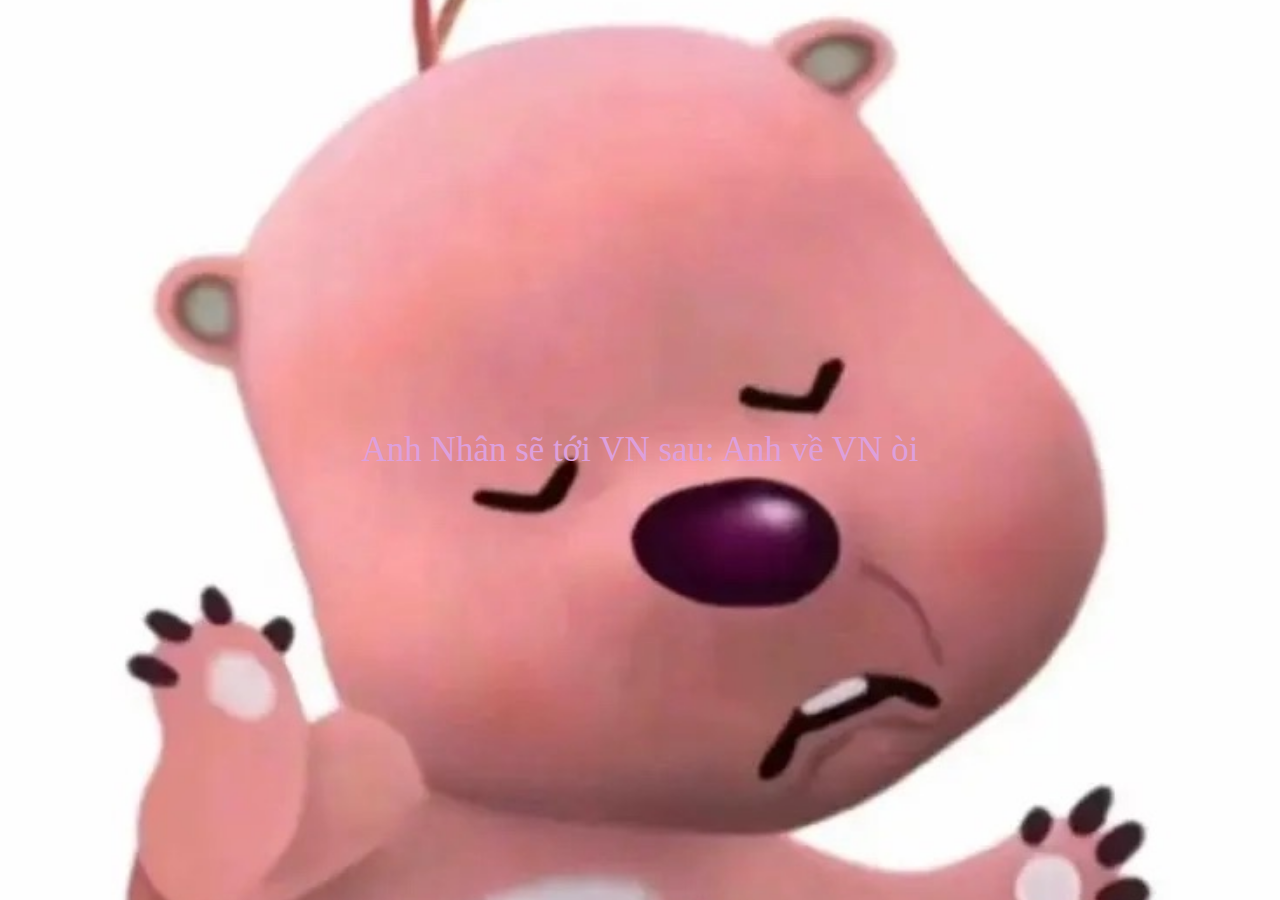
==== commit da3c6c1a: "h" ====
--- a/index.html
+++ b/index.html
@@ -7,7 +7,7 @@
         body {
             background-color: #ff69b4;
             /* Pink background color */
-            background-image: url('/image/z4818200213020_f8058506630e2688b89cada47d4e8d4c.jpg');
+            background-image: url('/image/IMG_0025.JPEG');
             /* Replace 'your-background-image.jpg' with your image file */
             background-size: cover;
             background-position: center;
@@ -29,13 +29,13 @@
 </head>
 
 <body>
-    <div id="countdown1">Đi về VN thui!! Đương nhiên là sau: <span id="timer1"></span></div>
+    <div id="countdown1">Đang đi tới nhật gòi, còn bay: <span id="timer1"></span></div>
     <div id="countdown2" style="display: none;">Anh Nhân sẽ tới VN sau: <span id="timer2"></span>
     </div>
 
     <script>
-        const targetDate1 = new Date('2024-07-28T08:30:00Z');
-        targetDate1.setUTCHours(targetDate1.getUTCHours() + 6);
+        const targetDate1 = new Date('2024-07-29T14:45:00Z');
+        targetDate1.setUTCHours(targetDate1.getUTCHours() - 7);
 
         const targetDate2 = new Date('2024-07-29T21:45:00Z');
         targetDate2.setUTCHours(targetDate2.getUTCHours() - 7);
